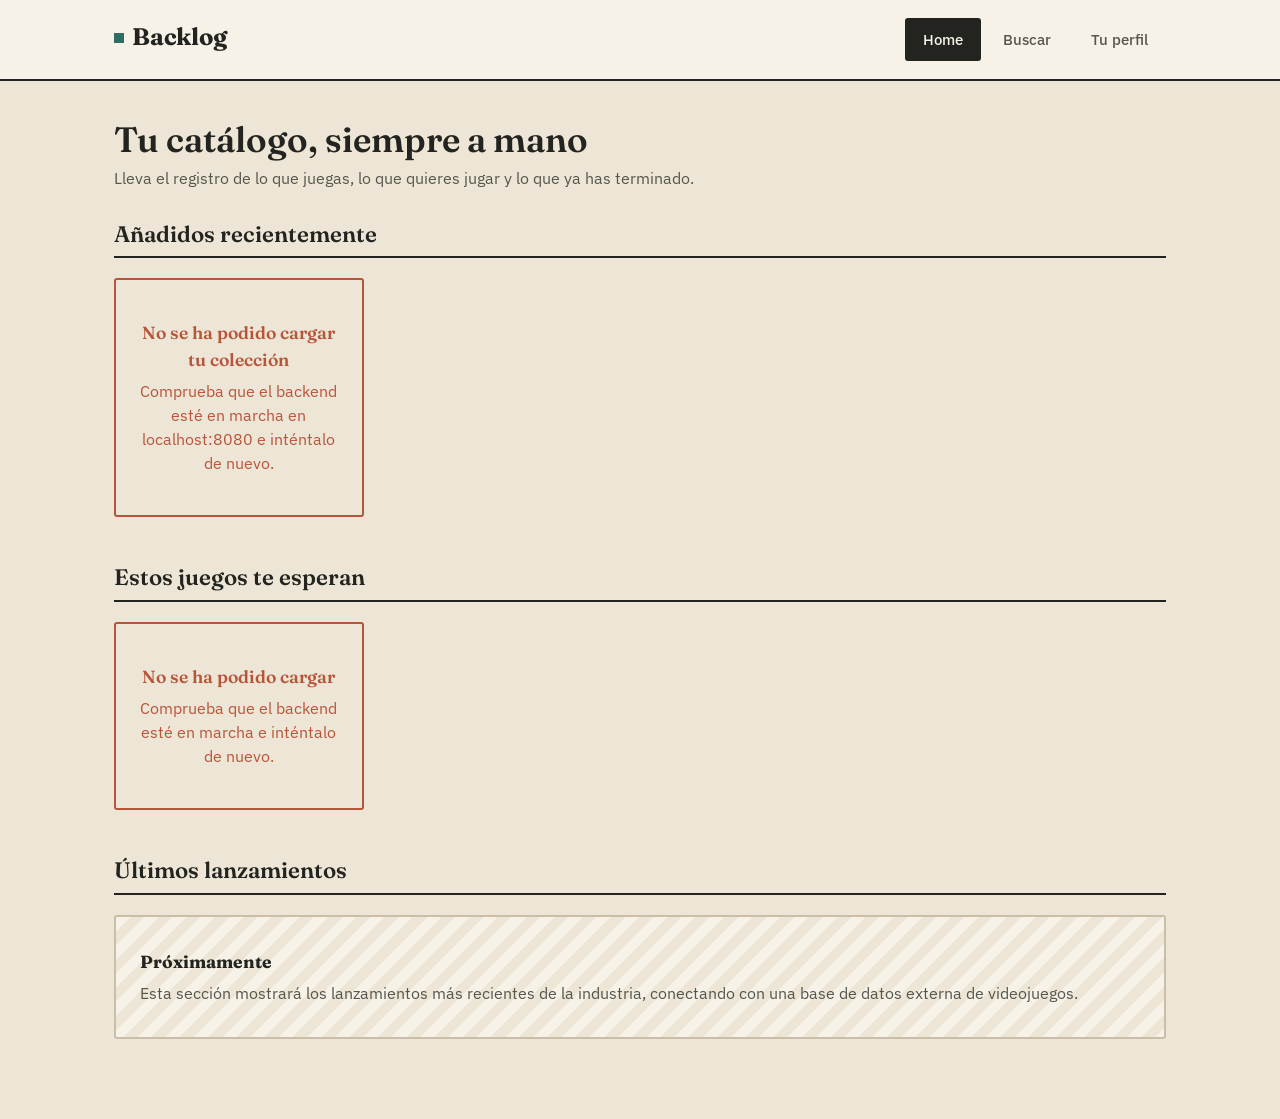
==== frontend/index.html @ 20197808 "Backend Spring Boot + frontend JS: CRUD de videojuegos" ====
<!DOCTYPE html>
<html lang="es">
<head>
  <meta charset="UTF-8">
  <meta name="viewport" content="width=device-width, initial-scale=1.0">
  <title>Backlog · Tu catálogo de videojuegos</title>
  <link rel="stylesheet" href="css/styles.css">
</head>
<body>

  <header class="site-header">
    <div class="site-header__inner">
      <a class="brand" href="index.html">
        <span class="brand__mark"></span>
        Backlog
      </a>
      <nav>
        <ul class="tabs">
          <li><a href="index.html" class="active">Home</a></li>
          <li><a href="buscar.html">Buscar</a></li>
          <li><a href="perfil.html">Tu perfil</a></li>
        </ul>
      </nav>
    </div>
  </header>

  <main>
    <h1 class="page-title">Tu catálogo, siempre a mano</h1>
    <p class="page-subtitle">Lleva el registro de lo que juegas, lo que quieres jugar y lo que ya has terminado.</p>

    <section>
      <div class="section-heading">
        <h2>Añadidos recientemente</h2>
        <span class="count" id="contador-recientes"></span>
      </div>
      <div class="card-grid" id="lista-recientes">
        <p>Cargando…</p>
      </div>
    </section>

    <section>
      <div class="section-heading">
        <h2>Estos juegos te esperan</h2>
        <span class="count" id="contador-esperan"></span>
      </div>
      <div class="card-grid" id="lista-esperan">
        <p>Cargando…</p>
      </div>
  </section>
    <section>
      <div class="section-heading">
        <h2>Últimos lanzamientos</h2>
      </div>
      <div class="coming-soon">
        <strong>Próximamente</strong>
        Esta sección mostrará los lanzamientos más recientes de la industria, conectando con una base de datos externa de videojuegos.
      </div>
    </section>
  </main>

  <script src="js/api.js"></script>
  <script src="js/ui.js"></script>
  <script src="js/home.js"></script>
</body>
</html>
---- frontend/css/styles.css ----
@import url('https://fonts.googleapis.com/css2?family=Fraunces:opsz,wght@9..144,400;9..144,600;9..144,700&family=IBM+Plex+Sans:wght@400;500;600&display=swap');

:root {
  --paper: #EDE6D6;
  --paper-raised: #F6F2E8;
  --ink: #23241F;
  --ink-soft: #55564C;
  --teal: #2F6E62;
  --teal-dark: #204B43;
  --mustard: #D8A438;
  --brick: #B8543A;
  --line: #C9BFA8;
  --radius: 3px;
}

* { box-sizing: border-box; }

html, body {
  margin: 0;
  padding: 0;
  background: var(--paper);
  color: var(--ink);
  font-family: 'IBM Plex Sans', sans-serif;
  font-size: 16px;
  line-height: 1.5;
}

h1, h2, h3 {
  font-family: 'Fraunces', serif;
  font-weight: 600;
  line-height: 1.1;
  margin: 0;
}

a { color: inherit; }

/* ---------- Header / navegación ---------- */

.site-header {
  border-bottom: 2px solid var(--ink);
  background: var(--paper-raised);
}

.site-header__inner {
  max-width: 1100px;
  margin: 0 auto;
  padding: 18px 24px;
  display: flex;
  align-items: baseline;
  justify-content: space-between;
  gap: 24px;
  flex-wrap: wrap;
}

.brand {
  font-family: 'Fraunces', serif;
  font-size: 1.5rem;
  font-weight: 700;
  letter-spacing: -0.01em;
  text-decoration: none;
  display: flex;
  align-items: baseline;
  gap: 8px;
}

.brand__mark {
  display: inline-block;
  width: 10px;
  height: 10px;
  background: var(--teal);
  transform: translateY(-2px);
}

.tabs {
  display: flex;
  gap: 4px;
  list-style: none;
  margin: 0;
  padding: 0;
}

.tabs a {
  display: inline-block;
  padding: 8px 16px;
  text-decoration: none;
  font-weight: 500;
  font-size: 0.95rem;
  border: 2px solid transparent;
  border-radius: var(--radius);
  color: var(--ink-soft);
}

.tabs a:hover {
  border-color: var(--line);
}

.tabs a.active {
  background: var(--ink);
  color: var(--paper-raised);
  border-color: var(--ink);
}

/* ---------- Layout general ---------- */

main {
  max-width: 1100px;
  margin: 0 auto;
  padding: 40px 24px 80px;
}

.page-title {
  font-size: 2.2rem;
  margin-bottom: 6px;
}

.page-subtitle {
  color: var(--ink-soft);
  margin: 0 0 32px;
  max-width: 60ch;
}

section + section {
  margin-top: 48px;
}

.section-heading {
  display: flex;
  align-items: baseline;
  justify-content: space-between;
  border-bottom: 2px solid var(--ink);
  padding-bottom: 10px;
  margin-bottom: 20px;
}

.section-heading h2 {
  font-size: 1.4rem;
}

.section-heading .count {
  font-family: 'IBM Plex Sans', sans-serif;
  color: var(--ink-soft);
  font-size: 0.9rem;
}

/* ---------- Grid de tarjetas ---------- */

.card-grid {
  display: grid;
  grid-template-columns: repeat(auto-fill, minmax(220px, 1fr));
  gap: 18px;
}

.game-card {
  border: 2px solid var(--ink);
  border-radius: var(--radius);
  background: var(--paper-raised);
  display: flex;
  flex-direction: column;
  overflow: hidden;
}

.game-card__cover {
  aspect-ratio: 3 / 4;
  background: var(--line);
  display: flex;
  align-items: center;
  justify-content: center;
  overflow: hidden;
  border-bottom: 2px solid var(--ink);
}

.game-card__cover img {
  width: 100%;
  height: 100%;
  object-fit: cover;
  display: block;
}

.game-card__cover .placeholder {
  font-family: 'Fraunces', serif;
  font-size: 2rem;
  color: var(--ink-soft);
}

.game-card__body {
  padding: 14px 14px 16px;
  display: flex;
  flex-direction: column;
  gap: 6px;
  flex: 1;
}

.game-card__title {
  font-family: 'Fraunces', serif;
  font-weight: 600;
  font-size: 1.05rem;
  line-height: 1.25;
}

.game-card__meta {
  font-size: 0.85rem;
  color: var(--ink-soft);
}

.game-card__footer {
  margin-top: auto;
  display: flex;
  align-items: center;
  justify-content: space-between;
  padding-top: 10px;
}

.tag {
  display: inline-block;
  font-size: 0.75rem;
  font-weight: 500;
  padding: 3px 8px;
  border-radius: var(--radius);
  border: 1.5px solid var(--ink);
  background: var(--paper);
}

.tag--pendiente { background: var(--paper); }
.tag--jugando { background: var(--mustard); border-color: var(--mustard); color: var(--ink); }
.tag--completado { background: var(--teal); border-color: var(--teal); color: var(--paper-raised); }
.tag--abandonado { background: var(--brick); border-color: var(--brick); color: var(--paper-raised); }

.game-card__actions {
  display: flex;
  gap: 6px;
}

.icon-btn {
  border: 1.5px solid var(--ink);
  background: var(--paper-raised);
  border-radius: var(--radius);
  width: 30px;
  height: 30px;
  display: flex;
  align-items: center;
  justify-content: center;
  cursor: pointer;
  font-size: 0.9rem;
  padding: 0;
}

.icon-btn:hover { background: var(--paper); }
.icon-btn--danger:hover { background: var(--brick); border-color: var(--brick); color: var(--paper-raised); }

/* ---------- Estados vacíos / carga / error ---------- */

.state-block {
  border: 2px dashed var(--line);
  border-radius: var(--radius);
  padding: 40px 24px;
  text-align: center;
  color: var(--ink-soft);
}

.state-block strong {
  display: block;
  color: var(--ink);
  font-family: 'Fraunces', serif;
  font-size: 1.1rem;
  margin-bottom: 6px;
  font-weight: 600;
}

.state-block--error {
  border-color: var(--brick);
  border-style: solid;
  color: var(--brick);
}

.state-block--error strong { color: var(--brick); }

/* ---------- Placeholder "próximamente" ---------- */

.coming-soon {
  border: 2px solid var(--line);
  border-radius: var(--radius);
  padding: 32px 24px;
  color: var(--ink-soft);
  background: repeating-linear-gradient(
          135deg,
          var(--paper-raised),
          var(--paper-raised) 10px,
          var(--paper) 10px,
          var(--paper) 20px
  );
}

.coming-soon strong {
  display: block;
  color: var(--ink);
  font-family: 'Fraunces', serif;
  font-size: 1.1rem;
  margin-bottom: 6px;
}

/* ---------- Formulario ---------- */

.form-card {
  border: 2px solid var(--ink);
  border-radius: var(--radius);
  background: var(--paper-raised);
  padding: 28px;
  max-width: 640px;
}

.field {
  margin-bottom: 18px;
}

.field label {
  display: block;
  font-weight: 500;
  font-size: 0.9rem;
  margin-bottom: 6px;
}

.field input,
.field select {
  width: 100%;
  font-family: 'IBM Plex Sans', sans-serif;
  font-size: 0.95rem;
  padding: 9px 10px;
  border: 1.5px solid var(--line);
  border-radius: var(--radius);
  background: var(--paper);
  color: var(--ink);
}

.field input:focus,
.field select:focus {
  outline: 2px solid var(--teal);
  outline-offset: 1px;
  border-color: var(--teal);
}

.field-row {
  display: grid;
  grid-template-columns: 1fr 1fr;
  gap: 16px;
}

.field-error {
  color: var(--brick);
  font-size: 0.82rem;
  margin-top: 5px;
}

.field input.has-error,
.field select.has-error {
  border-color: var(--brick);
}

.btn {
  font-family: 'IBM Plex Sans', sans-serif;
  font-weight: 600;
  font-size: 0.95rem;
  padding: 11px 22px;
  border-radius: var(--radius);
  border: 2px solid var(--ink);
  background: var(--ink);
  color: var(--paper-raised);
  cursor: pointer;
}

.btn:hover { background: var(--teal-dark); border-color: var(--teal-dark); }

.btn--secondary {
  background: transparent;
  color: var(--ink);
}

.btn--secondary:hover { background: var(--paper); }

.form-message {
  margin-top: 16px;
  padding: 12px 14px;
  border-radius: var(--radius);
  font-size: 0.9rem;
  display: none;
}

.form-message.show { display: block; }

.form-message--success {
  background: var(--teal);
  color: var(--paper-raised);
}

.form-message--error {
  background: var(--brick);
  color: var(--paper-raised);
}

.field-optional {
  font-weight: 400;
  color: var(--ink-soft);
  font-size: 0.82rem;
}

.field textarea {
  width: 100%;
  font-family: 'IBM Plex Sans', sans-serif;
  font-size: 0.95rem;
  padding: 9px 10px;
  border: 1.5px solid var(--line);
  border-radius: var(--radius);
  background: var(--paper);
  color: var(--ink);
  resize: vertical;
}

.field textarea:focus {
  outline: 2px solid var(--teal);
  outline-offset: 1px;
  border-color: var(--teal);
}

.field-hint {
  color: var(--ink-soft);
  font-size: 0.8rem;
  margin: 6px 0 0;
}

.field--favorito {
  border-top: 1.5px solid var(--line);
  padding-top: 16px;
}

.heart-toggle {
  display: flex;
  align-items: center;
  gap: 10px;
  background: var(--paper);
  border: 1.5px solid var(--line);
  border-radius: var(--radius);
  padding: 10px 16px;
  cursor: pointer;
  font-family: 'IBM Plex Sans', sans-serif;
  font-size: 0.95rem;
  color: var(--ink);
}

.heart-toggle:hover {
  border-color: var(--brick);
}

.heart-toggle__icon {
  font-size: 1.3rem;
  color: var(--ink-soft);
  line-height: 1;
}

.heart-toggle.is-active {
  background: var(--paper-raised);
  border-color: var(--brick);
}

.heart-toggle.is-active .heart-toggle__icon {
  color: var(--brick);
}

/* ---------- Rating bar (estrellas, con medias) ---------- */

.rating-bar {
  display: flex;
  align-items: center;
  gap: 6px;
}

.rating-bar__star {
  position: relative;
  display: inline-block;
  font-size: 2.6rem;
  line-height: 1;
  cursor: pointer;
  width: 1em;
  height: 1em;
}

.rating-bar__star-bg {
  color: var(--line);
}

.rating-bar__star-fill {
  position: absolute;
  top: 0;
  left: 0;
  width: 0%;
  overflow: hidden;
  white-space: nowrap;
  color: var(--mustard);
  pointer-events: none;
}

.rating-bar__value {
  margin-left: 8px;
  font-size: 0.85rem;
  color: var(--ink-soft);
}

.rating-bar {
  display: flex;
  align-items: center;
  gap: 6px;
}

.rating-bar__star {
  position: relative;
  display: inline-block;
  font-size: 2.6rem;
  line-height: 1;
  cursor: pointer;
  width: 1em;
  height: 1em;
}

/* ---------- Insignia de favorito ---------- */

.favorite-badge {
  position: absolute;
  top: 8px;
  right: 8px;
  width: 28px;
  height: 28px;
  background: var(--mustard);
  border: 2px solid var(--ink);
  border-radius: 50%;
  display: flex;
  align-items: center;
  justify-content: center;
  font-size: 0.9rem;
  color: var(--ink);
  z-index: 1;
}

.game-card__cover {
  position: relative;
}

.game-card__stars {
  color: var(--mustard);
  font-size: 0.85rem;
  letter-spacing: 1px;
}



.visually-hidden {
  position: absolute;
  width: 1px; height: 1px;
  overflow: hidden;
  clip: rect(0 0 0 0);
}

@media (max-width: 640px) {
  .field-row { grid-template-columns: 1fr; }
  .site-header__inner { flex-direction: column; align-items: flex-start; }
}
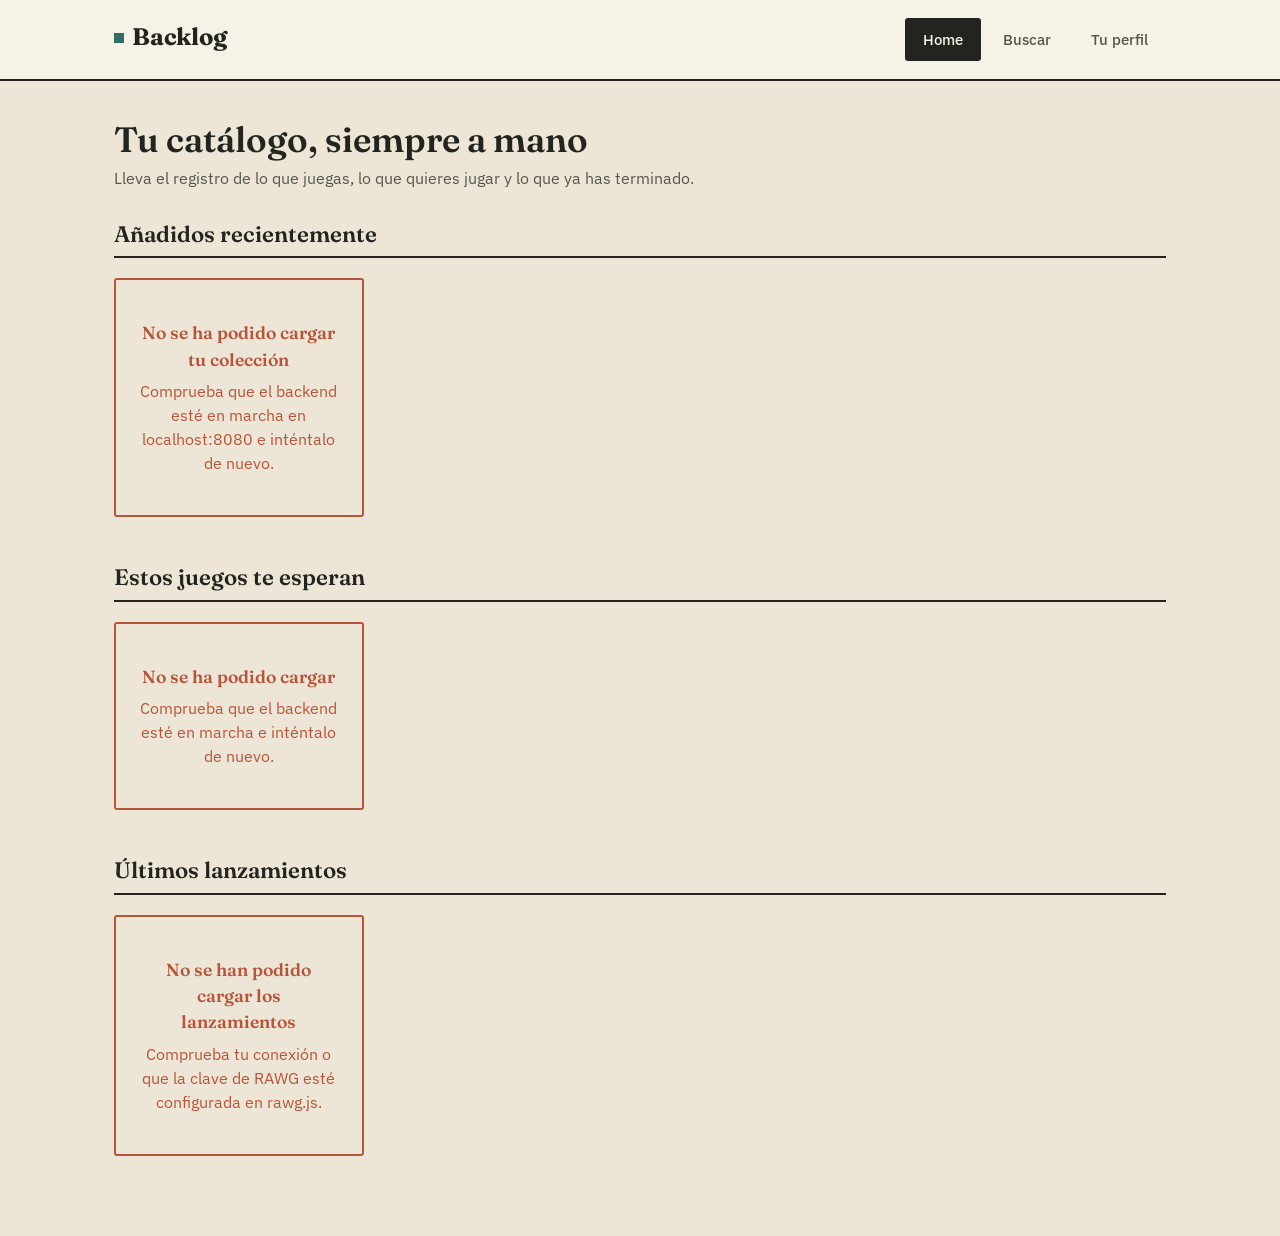
==== commit 68a8e8f5: "Añade favorito, reseña, rating bar y autocompletado con RAWG" ====
--- a/frontend/index.html
+++ b/frontend/index.html
@@ -8,58 +8,59 @@
 </head>
 <body>
 
-  <header class="site-header">
-    <div class="site-header__inner">
-      <a class="brand" href="index.html">
-        <span class="brand__mark"></span>
-        Backlog
-      </a>
-      <nav>
-        <ul class="tabs">
-          <li><a href="index.html" class="active">Home</a></li>
-          <li><a href="buscar.html">Buscar</a></li>
-          <li><a href="perfil.html">Tu perfil</a></li>
-        </ul>
-      </nav>
+<header class="site-header">
+  <div class="site-header__inner">
+    <a class="brand" href="index.html">
+      <span class="brand__mark"></span>
+      Backlog
+    </a>
+    <nav>
+      <ul class="tabs">
+        <li><a href="index.html" class="active">Home</a></li>
+        <li><a href="buscar.html">Buscar</a></li>
+        <li><a href="perfil.html">Tu perfil</a></li>
+      </ul>
+    </nav>
+  </div>
+</header>
+
+<main>
+  <h1 class="page-title">Tu catálogo, siempre a mano</h1>
+  <p class="page-subtitle">Lleva el registro de lo que juegas, lo que quieres jugar y lo que ya has terminado.</p>
+
+  <section>
+    <div class="section-heading">
+      <h2>Añadidos recientemente</h2>
+      <span class="count" id="contador-recientes"></span>
     </div>
-  </header>
+    <div class="card-grid" id="lista-recientes">
+      <p>Cargando…</p>
+    </div>
+  </section>
 
-  <main>
-    <h1 class="page-title">Tu catálogo, siempre a mano</h1>
-    <p class="page-subtitle">Lleva el registro de lo que juegas, lo que quieres jugar y lo que ya has terminado.</p>
+  <section>
+    <div class="section-heading">
+      <h2>Estos juegos te esperan</h2>
+      <span class="count" id="contador-esperan"></span>
+    </div>
+    <div class="card-grid" id="lista-esperan">
+      <p>Cargando…</p>
+    </div>
+  </section>
 
-    <section>
-      <div class="section-heading">
-        <h2>Añadidos recientemente</h2>
-        <span class="count" id="contador-recientes"></span>
-      </div>
-      <div class="card-grid" id="lista-recientes">
-        <p>Cargando…</p>
-      </div>
-    </section>
+  <section>
+    <div class="section-heading">
+      <h2>Últimos lanzamientos</h2>
+    </div>
+    <div class="card-grid" id="lista-lanzamientos">
+      <p>Cargando…</p>
+    </div>
+  </section>
+</main>
 
-    <section>
-      <div class="section-heading">
-        <h2>Estos juegos te esperan</h2>
-        <span class="count" id="contador-esperan"></span>
-      </div>
-      <div class="card-grid" id="lista-esperan">
-        <p>Cargando…</p>
-      </div>
-  </section>
-    <section>
-      <div class="section-heading">
-        <h2>Últimos lanzamientos</h2>
-      </div>
-      <div class="coming-soon">
-        <strong>Próximamente</strong>
-        Esta sección mostrará los lanzamientos más recientes de la industria, conectando con una base de datos externa de videojuegos.
-      </div>
-    </section>
-  </main>
-
-  <script src="js/api.js"></script>
-  <script src="js/ui.js"></script>
-  <script src="js/home.js"></script>
+<script src="js/api.js"></script>
+<script src="js/ui.js"></script>
+<script src="js/rawg.js"></script>
+<script src="js/home.js"></script>
 </body>
-</html>
+</html>
--- a/frontend/css/styles.css
+++ b/frontend/css/styles.css
@@ -1,4 +1,3 @@
-
 @import url('https://fonts.googleapis.com/css2?family=Fraunces:opsz,wght@9..144,400;9..144,600;9..144,700&family=IBM+Plex+Sans:wght@400;500;600&display=swap');
 
 :root {
@@ -161,7 +160,8 @@
 }
 
 .game-card__cover {
-  aspect-ratio: 3 / 4;
+  position: relative;
+  aspect-ratio: 16 / 9;
   background: var(--line);
   display: flex;
   align-items: center;
@@ -174,6 +174,7 @@
   width: 100%;
   height: 100%;
   object-fit: cover;
+  object-position: center top;
   display: block;
 }
 
@@ -182,345 +183,6 @@
   font-size: 2rem;
   color: var(--ink-soft);
 }
-
-.game-card__body {
-  padding: 14px 14px 16px;
-  display: flex;
-  flex-direction: column;
-  gap: 6px;
-  flex: 1;
-}
-
-.game-card__title {
-  font-family: 'Fraunces', serif;
-  font-weight: 600;
-  font-size: 1.05rem;
-  line-height: 1.25;
-}
-
-.game-card__meta {
-  font-size: 0.85rem;
-  color: var(--ink-soft);
-}
-
-.game-card__footer {
-  margin-top: auto;
-  display: flex;
-  align-items: center;
-  justify-content: space-between;
-  padding-top: 10px;
-}
-
-.tag {
-  display: inline-block;
-  font-size: 0.75rem;
-  font-weight: 500;
-  padding: 3px 8px;
-  border-radius: var(--radius);
-  border: 1.5px solid var(--ink);
-  background: var(--paper);
-}
-
-.tag--pendiente { background: var(--paper); }
-.tag--jugando { background: var(--mustard); border-color: var(--mustard); color: var(--ink); }
-.tag--completado { background: var(--teal); border-color: var(--teal); color: var(--paper-raised); }
-.tag--abandonado { background: var(--brick); border-color: var(--brick); color: var(--paper-raised); }
-
-.game-card__actions {
-  display: flex;
-  gap: 6px;
-}
-
-.icon-btn {
-  border: 1.5px solid var(--ink);
-  background: var(--paper-raised);
-  border-radius: var(--radius);
-  width: 30px;
-  height: 30px;
-  display: flex;
-  align-items: center;
-  justify-content: center;
-  cursor: pointer;
-  font-size: 0.9rem;
-  padding: 0;
-}
-
-.icon-btn:hover { background: var(--paper); }
-.icon-btn--danger:hover { background: var(--brick); border-color: var(--brick); color: var(--paper-raised); }
-
-/* ---------- Estados vacíos / carga / error ---------- */
-
-.state-block {
-  border: 2px dashed var(--line);
-  border-radius: var(--radius);
-  padding: 40px 24px;
-  text-align: center;
-  color: var(--ink-soft);
-}
-
-.state-block strong {
-  display: block;
-  color: var(--ink);
-  font-family: 'Fraunces', serif;
-  font-size: 1.1rem;
-  margin-bottom: 6px;
-  font-weight: 600;
-}
-
-.state-block--error {
-  border-color: var(--brick);
-  border-style: solid;
-  color: var(--brick);
-}
-
-.state-block--error strong { color: var(--brick); }
-
-/* ---------- Placeholder "próximamente" ---------- */
-
-.coming-soon {
-  border: 2px solid var(--line);
-  border-radius: var(--radius);
-  padding: 32px 24px;
-  color: var(--ink-soft);
-  background: repeating-linear-gradient(
-          135deg,
-          var(--paper-raised),
-          var(--paper-raised) 10px,
-          var(--paper) 10px,
-          var(--paper) 20px
-  );
-}
-
-.coming-soon strong {
-  display: block;
-  color: var(--ink);
-  font-family: 'Fraunces', serif;
-  font-size: 1.1rem;
-  margin-bottom: 6px;
-}
-
-/* ---------- Formulario ---------- */
-
-.form-card {
-  border: 2px solid var(--ink);
-  border-radius: var(--radius);
-  background: var(--paper-raised);
-  padding: 28px;
-  max-width: 640px;
-}
-
-.field {
-  margin-bottom: 18px;
-}
-
-.field label {
-  display: block;
-  font-weight: 500;
-  font-size: 0.9rem;
-  margin-bottom: 6px;
-}
-
-.field input,
-.field select {
-  width: 100%;
-  font-family: 'IBM Plex Sans', sans-serif;
-  font-size: 0.95rem;
-  padding: 9px 10px;
-  border: 1.5px solid var(--line);
-  border-radius: var(--radius);
-  background: var(--paper);
-  color: var(--ink);
-}
-
-.field input:focus,
-.field select:focus {
-  outline: 2px solid var(--teal);
-  outline-offset: 1px;
-  border-color: var(--teal);
-}
-
-.field-row {
-  display: grid;
-  grid-template-columns: 1fr 1fr;
-  gap: 16px;
-}
-
-.field-error {
-  color: var(--brick);
-  font-size: 0.82rem;
-  margin-top: 5px;
-}
-
-.field input.has-error,
-.field select.has-error {
-  border-color: var(--brick);
-}
-
-.btn {
-  font-family: 'IBM Plex Sans', sans-serif;
-  font-weight: 600;
-  font-size: 0.95rem;
-  padding: 11px 22px;
-  border-radius: var(--radius);
-  border: 2px solid var(--ink);
-  background: var(--ink);
-  color: var(--paper-raised);
-  cursor: pointer;
-}
-
-.btn:hover { background: var(--teal-dark); border-color: var(--teal-dark); }
-
-.btn--secondary {
-  background: transparent;
-  color: var(--ink);
-}
-
-.btn--secondary:hover { background: var(--paper); }
-
-.form-message {
-  margin-top: 16px;
-  padding: 12px 14px;
-  border-radius: var(--radius);
-  font-size: 0.9rem;
-  display: none;
-}
-
-.form-message.show { display: block; }
-
-.form-message--success {
-  background: var(--teal);
-  color: var(--paper-raised);
-}
-
-.form-message--error {
-  background: var(--brick);
-  color: var(--paper-raised);
-}
-
-.field-optional {
-  font-weight: 400;
-  color: var(--ink-soft);
-  font-size: 0.82rem;
-}
-
-.field textarea {
-  width: 100%;
-  font-family: 'IBM Plex Sans', sans-serif;
-  font-size: 0.95rem;
-  padding: 9px 10px;
-  border: 1.5px solid var(--line);
-  border-radius: var(--radius);
-  background: var(--paper);
-  color: var(--ink);
-  resize: vertical;
-}
-
-.field textarea:focus {
-  outline: 2px solid var(--teal);
-  outline-offset: 1px;
-  border-color: var(--teal);
-}
-
-.field-hint {
-  color: var(--ink-soft);
-  font-size: 0.8rem;
-  margin: 6px 0 0;
-}
-
-.field--favorito {
-  border-top: 1.5px solid var(--line);
-  padding-top: 16px;
-}
-
-.heart-toggle {
-  display: flex;
-  align-items: center;
-  gap: 10px;
-  background: var(--paper);
-  border: 1.5px solid var(--line);
-  border-radius: var(--radius);
-  padding: 10px 16px;
-  cursor: pointer;
-  font-family: 'IBM Plex Sans', sans-serif;
-  font-size: 0.95rem;
-  color: var(--ink);
-}
-
-.heart-toggle:hover {
-  border-color: var(--brick);
-}
-
-.heart-toggle__icon {
-  font-size: 1.3rem;
-  color: var(--ink-soft);
-  line-height: 1;
-}
-
-.heart-toggle.is-active {
-  background: var(--paper-raised);
-  border-color: var(--brick);
-}
-
-.heart-toggle.is-active .heart-toggle__icon {
-  color: var(--brick);
-}
-
-/* ---------- Rating bar (estrellas, con medias) ---------- */
-
-.rating-bar {
-  display: flex;
-  align-items: center;
-  gap: 6px;
-}
-
-.rating-bar__star {
-  position: relative;
-  display: inline-block;
-  font-size: 2.6rem;
-  line-height: 1;
-  cursor: pointer;
-  width: 1em;
-  height: 1em;
-}
-
-.rating-bar__star-bg {
-  color: var(--line);
-}
-
-.rating-bar__star-fill {
-  position: absolute;
-  top: 0;
-  left: 0;
-  width: 0%;
-  overflow: hidden;
-  white-space: nowrap;
-  color: var(--mustard);
-  pointer-events: none;
-}
-
-.rating-bar__value {
-  margin-left: 8px;
-  font-size: 0.85rem;
-  color: var(--ink-soft);
-}
-
-.rating-bar {
-  display: flex;
-  align-items: center;
-  gap: 6px;
-}
-
-.rating-bar__star {
-  position: relative;
-  display: inline-block;
-  font-size: 2.6rem;
-  line-height: 1;
-  cursor: pointer;
-  width: 1em;
-  height: 1em;
-}
-
-/* ---------- Insignia de favorito ---------- */
 
 .favorite-badge {
   position: absolute;
@@ -539,8 +201,24 @@
   z-index: 1;
 }
 
-.game-card__cover {
-  position: relative;
+.game-card__body {
+  padding: 14px 14px 16px;
+  display: flex;
+  flex-direction: column;
+  gap: 6px;
+  flex: 1;
+}
+
+.game-card__title {
+  font-family: 'Fraunces', serif;
+  font-weight: 600;
+  font-size: 1.05rem;
+  line-height: 1.25;
+}
+
+.game-card__meta {
+  font-size: 0.85rem;
+  color: var(--ink-soft);
 }
 
 .game-card__stars {
@@ -549,7 +227,454 @@
   letter-spacing: 1px;
 }
 
-
+.game-card__footer {
+  margin-top: auto;
+  display: flex;
+  align-items: center;
+  justify-content: space-between;
+  padding-top: 10px;
+}
+
+.tag {
+  display: inline-block;
+  font-size: 0.75rem;
+  font-weight: 500;
+  padding: 3px 8px;
+  border-radius: var(--radius);
+  border: 1.5px solid var(--ink);
+  background: var(--paper);
+}
+
+.tag--pendiente { background: var(--paper); }
+.tag--jugando { background: var(--mustard); border-color: var(--mustard); color: var(--ink); }
+.tag--completado { background: var(--teal); border-color: var(--teal); color: var(--paper-raised); }
+.tag--abandonado { background: var(--brick); border-color: var(--brick); color: var(--paper-raised); }
+
+.game-card__actions {
+  display: flex;
+  gap: 6px;
+}
+
+.icon-btn {
+  border: 1.5px solid var(--ink);
+  background: var(--paper-raised);
+  border-radius: var(--radius);
+  width: 30px;
+  height: 30px;
+  display: flex;
+  align-items: center;
+  justify-content: center;
+  cursor: pointer;
+  font-size: 0.9rem;
+  padding: 0;
+}
+
+.icon-btn:hover { background: var(--paper); }
+.icon-btn--danger:hover { background: var(--brick); border-color: var(--brick); color: var(--paper-raised); }
+
+/* ---------- Estados vacíos / carga / error ---------- */
+
+.state-block {
+  border: 2px dashed var(--line);
+  border-radius: var(--radius);
+  padding: 40px 24px;
+  text-align: center;
+  color: var(--ink-soft);
+}
+
+.state-block strong {
+  display: block;
+  color: var(--ink);
+  font-family: 'Fraunces', serif;
+  font-size: 1.1rem;
+  margin-bottom: 6px;
+  font-weight: 600;
+}
+
+.state-block--error {
+  border-color: var(--brick);
+  border-style: solid;
+  color: var(--brick);
+}
+
+.state-block--error strong { color: var(--brick); }
+
+/* ---------- Formulario ---------- */
+
+.form-card {
+  border: 2px solid var(--ink);
+  border-radius: var(--radius);
+  background: var(--paper-raised);
+  padding: 28px;
+  max-width: 640px;
+}
+
+.field {
+  margin-bottom: 18px;
+  position: relative;
+}
+
+.field label {
+  display: block;
+  font-weight: 500;
+  font-size: 0.9rem;
+  margin-bottom: 6px;
+}
+
+.field input,
+.field select,
+.field textarea {
+  width: 100%;
+  font-family: 'IBM Plex Sans', sans-serif;
+  font-size: 0.95rem;
+  padding: 9px 10px;
+  border: 1.5px solid var(--line);
+  border-radius: var(--radius);
+  background: var(--paper);
+  color: var(--ink);
+}
+
+.field textarea {
+  resize: vertical;
+}
+
+.field input:focus,
+.field select:focus,
+.field textarea:focus {
+  outline: 2px solid var(--teal);
+  outline-offset: 1px;
+  border-color: var(--teal);
+}
+
+.field input[readonly] {
+  background: var(--paper-raised);
+  color: var(--ink-soft);
+  cursor: not-allowed;
+}
+
+.field-row {
+  display: grid;
+  grid-template-columns: 1fr 1fr;
+  gap: 16px;
+}
+
+.field-error {
+  color: var(--brick);
+  font-size: 0.82rem;
+  margin-top: 5px;
+}
+
+.field-hint {
+  color: var(--ink-soft);
+  font-size: 0.8rem;
+  margin: 6px 0 0;
+}
+
+.field-optional {
+  font-weight: 400;
+  color: var(--ink-soft);
+  font-size: 0.82rem;
+}
+
+.field input.has-error,
+.field select.has-error {
+  border-color: var(--brick);
+}
+
+.btn {
+  font-family: 'IBM Plex Sans', sans-serif;
+  font-weight: 600;
+  font-size: 0.95rem;
+  padding: 11px 22px;
+  border-radius: var(--radius);
+  border: 2px solid var(--ink);
+  background: var(--ink);
+  color: var(--paper-raised);
+  cursor: pointer;
+}
+
+.btn:hover { background: var(--teal-dark); border-color: var(--teal-dark); }
+
+.btn--secondary {
+  background: transparent;
+  color: var(--ink);
+}
+
+.btn--secondary:hover { background: var(--paper); }
+
+.form-message {
+  margin-top: 16px;
+  padding: 12px 14px;
+  border-radius: var(--radius);
+  font-size: 0.9rem;
+  display: none;
+}
+
+.form-message.show { display: block; }
+
+.form-message--success {
+  background: var(--teal);
+  color: var(--paper-raised);
+}
+
+.form-message--error {
+  background: var(--brick);
+  color: var(--paper-raised);
+}
+
+/* ---------- Juego seleccionado (vista previa, solo lectura) ---------- */
+
+.selected-game {
+  display: flex;
+  gap: 14px;
+  align-items: center;
+  border: 2px solid var(--ink);
+  border-radius: var(--radius);
+  background: var(--paper);
+  padding: 10px;
+  margin-bottom: 18px;
+}
+
+.selected-game[hidden] {
+  display: none;
+}
+
+.selected-game__cover {
+  width: 128px;
+  height: 72px;
+  flex-shrink: 0;
+  background: var(--line);
+  border-radius: 2px;
+  overflow: hidden;
+}
+
+.selected-game__cover img {
+  width: 100%;
+  height: 100%;
+  object-fit: cover;
+  object-position: center top;
+  display: block;
+}
+
+.selected-game__info {
+  display: flex;
+  flex-direction: column;
+  gap: 2px;
+  min-width: 0;
+}
+
+.selected-game__title {
+  font-family: 'Fraunces', serif;
+  font-weight: 600;
+  font-size: 1.1rem;
+  line-height: 1.25;
+}
+
+.selected-game__meta {
+  font-size: 0.85rem;
+  color: var(--ink-soft);
+}
+
+/* ---------- Favorito (corazón) ---------- */
+
+.field--favorito {
+  border-top: 1.5px solid var(--line);
+  padding-top: 16px;
+}
+
+.heart-toggle {
+  display: flex;
+  align-items: center;
+  gap: 10px;
+  background: var(--paper);
+  border: 1.5px solid var(--line);
+  border-radius: var(--radius);
+  padding: 10px 16px;
+  cursor: pointer;
+  font-family: 'IBM Plex Sans', sans-serif;
+  font-size: 0.95rem;
+  color: var(--ink);
+}
+
+.heart-toggle:hover {
+  border-color: var(--brick);
+}
+
+.heart-toggle__icon {
+  font-size: 1.3rem;
+  color: var(--ink-soft);
+  line-height: 1;
+}
+
+.heart-toggle.is-active {
+  background: var(--paper-raised);
+  border-color: var(--brick);
+}
+
+.heart-toggle.is-active .heart-toggle__icon {
+  color: var(--brick);
+}
+
+/* ---------- Rating bar (estrellas grandes, con medias) ---------- */
+
+.rating-bar {
+  display: flex;
+  align-items: center;
+  gap: 6px;
+}
+
+.rating-bar__star {
+  position: relative;
+  display: inline-block;
+  font-size: 2.6rem;
+  line-height: 1;
+  cursor: pointer;
+  width: 1em;
+  height: 1em;
+}
+
+.rating-bar__star-bg {
+  color: var(--line);
+}
+
+.rating-bar__star-fill {
+  position: absolute;
+  top: 0;
+  left: 0;
+  width: 0%;
+  overflow: hidden;
+  white-space: nowrap;
+  color: var(--mustard);
+  pointer-events: none;
+}
+
+/* ---------- Autocompletado (RAWG) ---------- */
+
+.field--autocomplete {
+  position: relative;
+}
+
+.autocomplete-list {
+  position: absolute;
+  top: 100%;
+  left: 0;
+  right: 0;
+  background: var(--paper-raised);
+  border: 2px solid var(--ink);
+  border-top: none;
+  border-radius: 0 0 var(--radius) var(--radius);
+  max-height: 300px;
+  overflow-y: auto;
+  z-index: 5;
+  display: none;
+}
+
+.autocomplete-list.show {
+  display: block;
+}
+
+.autocomplete-item {
+  display: flex;
+  gap: 10px;
+  align-items: center;
+  padding: 8px 10px;
+  cursor: pointer;
+  border-bottom: 1px solid var(--line);
+}
+
+.autocomplete-item:last-child {
+  border-bottom: none;
+}
+
+.autocomplete-item:hover {
+  background: var(--paper);
+}
+
+.autocomplete-item img,
+.autocomplete-item__placeholder {
+  width: 42px;
+  height: 42px;
+  object-fit: cover;
+  border-radius: 2px;
+  background: var(--line);
+  flex-shrink: 0;
+}
+
+.autocomplete-item__info {
+  display: flex;
+  flex-direction: column;
+  min-width: 0;
+}
+
+.autocomplete-item__title {
+  font-family: 'Fraunces', serif;
+  font-weight: 600;
+  font-size: 0.9rem;
+  white-space: nowrap;
+  overflow: hidden;
+  text-overflow: ellipsis;
+}
+
+.autocomplete-item__meta {
+  font-size: 0.78rem;
+  color: var(--ink-soft);
+}
+
+/* ---------- Tarjeta de lanzamiento (sección "Últimos lanzamientos") ---------- */
+
+.release-card {
+  border: 2px solid var(--ink);
+  border-radius: var(--radius);
+  background: var(--paper-raised);
+  display: flex;
+  flex-direction: column;
+  overflow: hidden;
+}
+
+.release-card__cover {
+  aspect-ratio: 16 / 9;
+  background: var(--line);
+  display: flex;
+  align-items: center;
+  justify-content: center;
+  overflow: hidden;
+  border-bottom: 2px solid var(--ink);
+}
+
+.release-card__cover img {
+  width: 100%;
+  height: 100%;
+  object-fit: cover;
+  object-position: center top;
+  display: block;
+}
+
+.release-card__cover .placeholder {
+  font-family: 'Fraunces', serif;
+  font-size: 2rem;
+  color: var(--ink-soft);
+}
+
+.release-card__body {
+  padding: 14px;
+  display: flex;
+  flex-direction: column;
+  gap: 6px;
+}
+
+.release-card__title {
+  font-family: 'Fraunces', serif;
+  font-weight: 600;
+  font-size: 1.05rem;
+  line-height: 1.25;
+}
+
+.release-card__meta {
+  font-size: 0.85rem;
+  color: var(--ink-soft);
+}
+
+/* ---------- Utilidades ---------- */
 
 .visually-hidden {
   position: absolute;
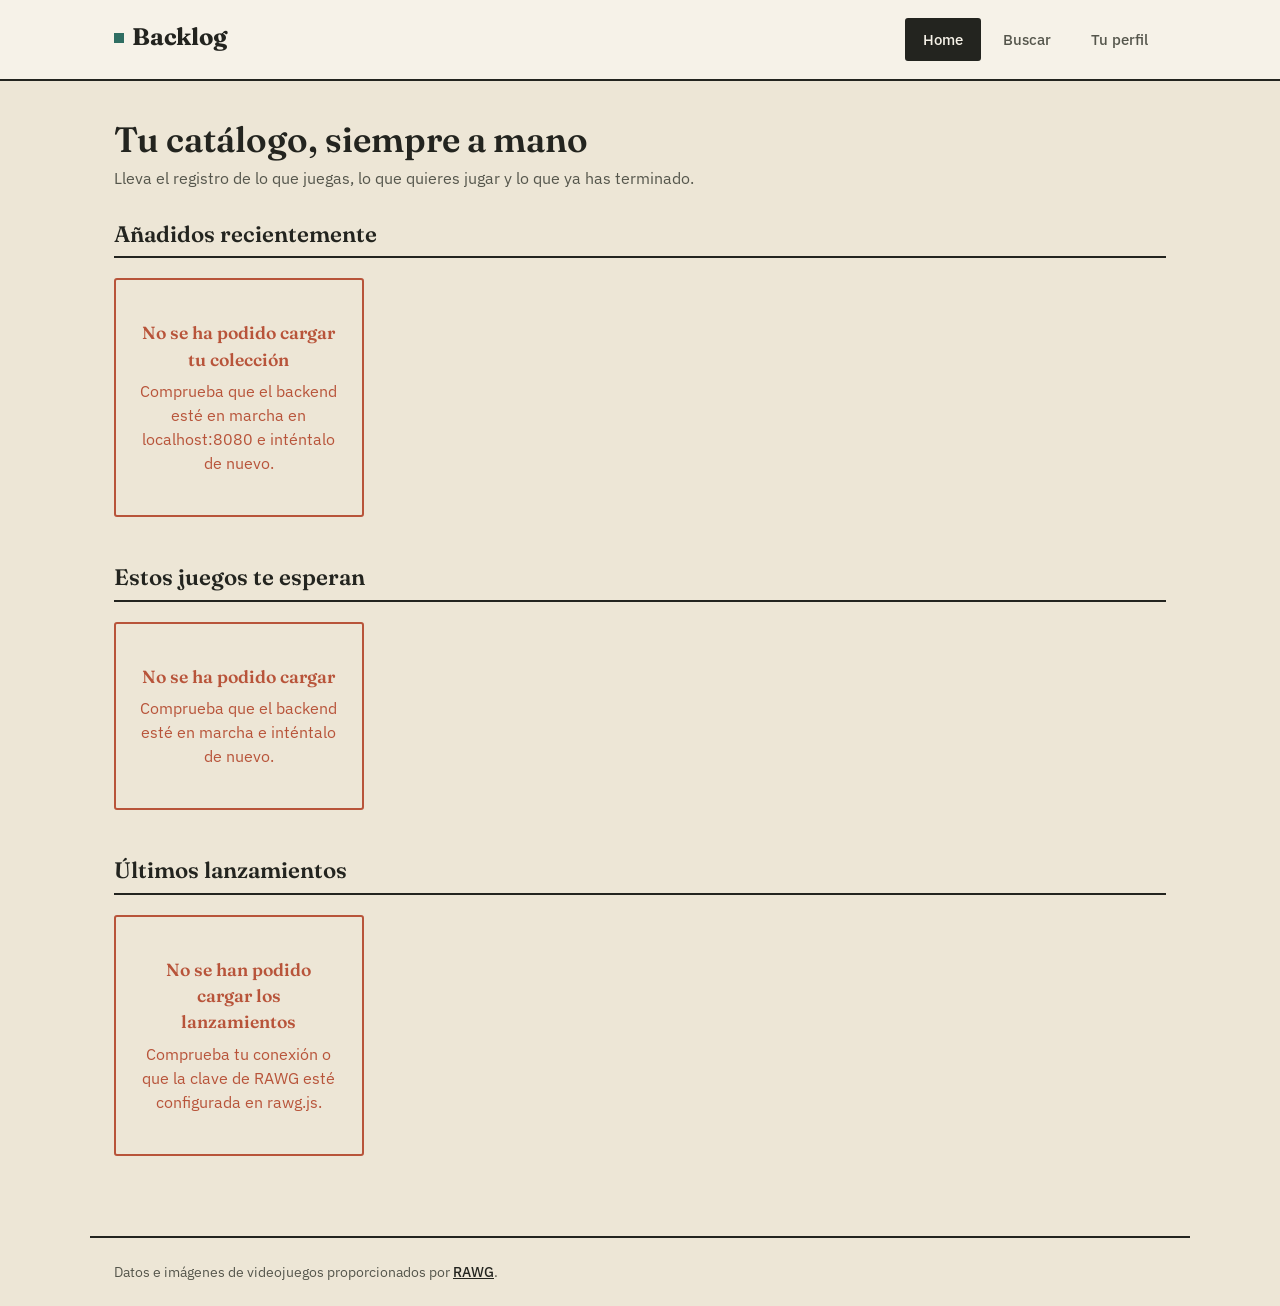
==== commit 683d1b59: "Añade atribución a RAWG y despliegue en GitHub Pages" ====
--- a/frontend/index.html
+++ b/frontend/index.html
@@ -58,6 +58,11 @@
   </section>
 </main>
 
+<footer class="site-footer">
+  Datos e imágenes de videojuegos proporcionados por
+  <a href="https://rawg.io" target="_blank" rel="noopener">RAWG</a>.
+</footer>
+
 <script src="js/api.js"></script>
 <script src="js/ui.js"></script>
 <script src="js/rawg.js"></script>
--- a/frontend/css/styles.css
+++ b/frontend/css/styles.css
@@ -686,4 +686,20 @@
 @media (max-width: 640px) {
   .field-row { grid-template-columns: 1fr; }
   .site-header__inner { flex-direction: column; align-items: flex-start; }
+}
+
+/* ---------- Pie de página (atribución a RAWG) ---------- */
+
+.site-footer {
+  max-width: 1100px;
+  margin: 0 auto;
+  padding: 24px;
+  border-top: 2px solid var(--ink);
+  color: var(--ink-soft);
+  font-size: 0.85rem;
+}
+
+.site-footer a {
+  color: var(--ink);
+  font-weight: 500;
 }
